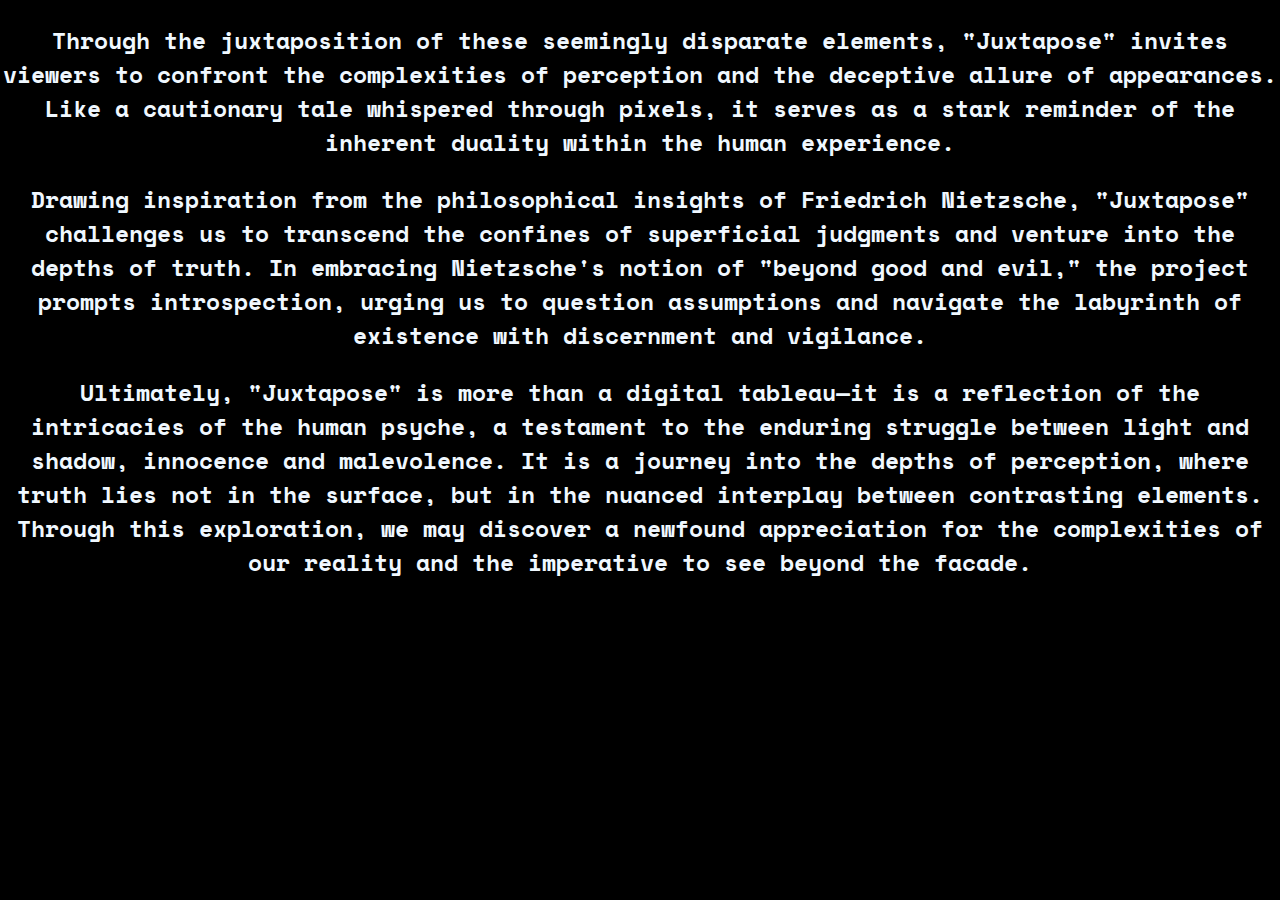
==== about.html @ 043c4c55 "added an html page  about.html" ====
<!DOCTYPE html>
<html lang="en">
<head>
    <meta charset="UTF-8">
    <meta http-equiv="X-UA-Compatible" content="IE=edge">
    <meta name="viewport" content="width=device-width, initial-scale=1.0">
    <title>Juxtapose</title>
        <link href="style.css" rel="stylesheet">
</head>
<body>
    <div id="about">
        <p >Through the juxtaposition of these seemingly disparate elements, "Juxtapose" invites viewers to confront the complexities of perception and the deceptive allure of appearances. Like a cautionary tale whispered through pixels, it serves as a stark reminder of the inherent duality within the human experience.</p>
        <p>Drawing inspiration from the philosophical insights of Friedrich Nietzsche, "Juxtapose" challenges us to transcend the confines of superficial judgments and venture into the depths of truth. In embracing Nietzsche's notion of "beyond good and evil," the project prompts introspection, urging us to question assumptions and navigate the labyrinth of existence with discernment and vigilance.</p>
        <p>  Ultimately, "Juxtapose" is more than a digital tableau—it is a reflection of the intricacies of the human psyche, a testament to the enduring struggle between light and shadow, innocence and malevolence. It is a journey into the depths of perception, where truth lies not in the surface, but in the nuanced interplay between contrasting elements. Through this exploration, we may discover a newfound appreciation for the complexities of our reality and the imperative to see beyond the facade.</p>
    </div>

</body>
</html>
---- style.css ----
@import url('https://fonts.googleapis.com/css2?family=Space+Mono:ital,wght@0,400;0,700;1,400;1,700&display=swap');


body{
    display:flex;
    background-color: black;
    background-repeat: repeat;
    background-size: 100%;
    font-size: 23px;
    font-family:Space Mono;
    font-weight: bold;
    color: aliceblue;
    margin :0;
    padding: 0;
    overflow: scroll;

}

#about{
    text-align: center;
    display: inline-block;
}
#my-spline{
    position: fixed;
    top: 50%;
    left: 50%;
    transform: translate(-50%, -50%);
        
}
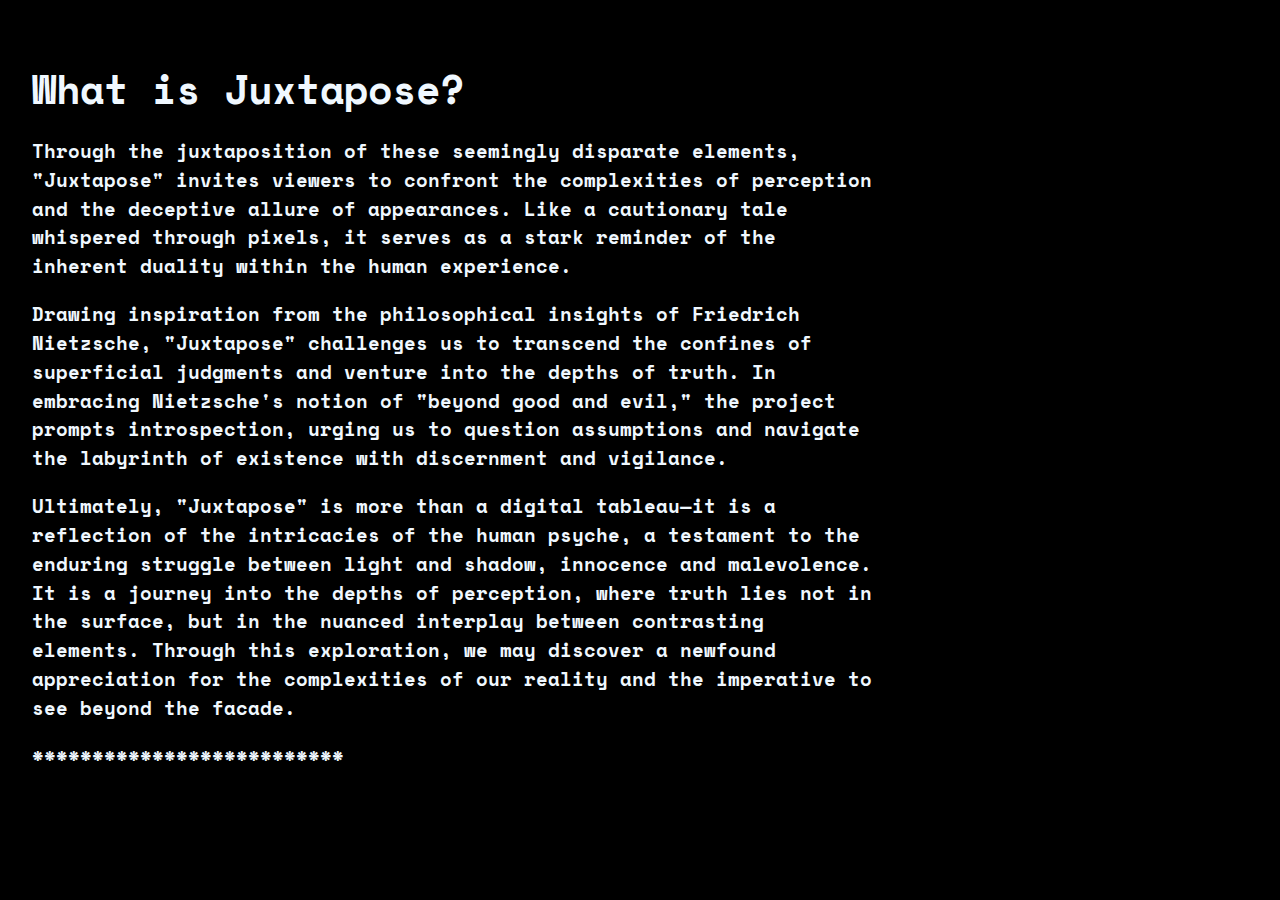
==== commit af4f31c3: "put about and overcome on two sides and added more info on them" ====
--- a/about.html
+++ b/about.html
@@ -8,12 +8,19 @@
         <link href="style.css" rel="stylesheet">
 </head>
 <body>
-    <div id="about">
-        <p >Through the juxtaposition of these seemingly disparate elements, "Juxtapose" invites viewers to confront the complexities of perception and the deceptive allure of appearances. Like a cautionary tale whispered through pixels, it serves as a stark reminder of the inherent duality within the human experience.</p>
-        <p>Drawing inspiration from the philosophical insights of Friedrich Nietzsche, "Juxtapose" challenges us to transcend the confines of superficial judgments and venture into the depths of truth. In embracing Nietzsche's notion of "beyond good and evil," the project prompts introspection, urging us to question assumptions and navigate the labyrinth of existence with discernment and vigilance.</p>
-        <p>  Ultimately, "Juxtapose" is more than a digital tableau—it is a reflection of the intricacies of the human psyche, a testament to the enduring struggle between light and shadow, innocence and malevolence. It is a journey into the depths of perception, where truth lies not in the surface, but in the nuanced interplay between contrasting elements. Through this exploration, we may discover a newfound appreciation for the complexities of our reality and the imperative to see beyond the facade.</p>
+    <div class = "container" id="about">
+        <div class = "text-container">
+            <h1> What is Juxtapose?</h1>
+            <p >Through the juxtaposition of these seemingly disparate elements, "Juxtapose" invites viewers to confront the complexities of perception and the deceptive allure of appearances. Like a cautionary tale whispered through pixels, it serves as a stark reminder of the inherent duality within the human experience.</p>
+            <p>Drawing inspiration from the philosophical insights of Friedrich Nietzsche, "Juxtapose" challenges us to transcend the confines of superficial judgments and venture into the depths of truth. In embracing Nietzsche's notion of "beyond good and evil," the project prompts introspection, urging us to question assumptions and navigate the labyrinth of existence with discernment and vigilance.</p>
+            <p>  Ultimately, "Juxtapose" is more than a digital tableau—it is a reflection of the intricacies of the human psyche, a testament to the enduring struggle between light and shadow, innocence and malevolence. It is a journey into the depths of perception, where truth lies not in the surface, but in the nuanced interplay between contrasting elements. Through this exploration, we may discover a newfound appreciation for the complexities of our reality and the imperative to see beyond the facade.</p>
+        <p>**************************</p>
     </div>
-
+    <div>
+        <iframe  class ="model-container" id="bunny" src='https://my.spline.design/untitled-77e197b75981c7e170a53446cd6f54da/' frameborder='0' width='400px' height='600px'></iframe>
+    
+    </div>
+</div>
 </body>
 </html>
 
--- a/style.css
+++ b/style.css
@@ -13,18 +13,114 @@
     margin :0;
     padding: 0;
     overflow: scroll;
+    min-height: 100vh;
 
 }
 
-#about{
-    text-align: center;
-    display: inline-block;
-}
+
 #my-spline{
     position: fixed;
-    top: 50%;
-    left: 50%;
-    transform: translate(-50%, -50%);
+    top: 0;
+    left:0;
+    width: 100%;
+    height: 100%;
         
 }
 
+.container {
+    display: flex;
+    align-items: flex-start;
+    justify-content: space-between;
+    height: 100vh;
+    padding: 2rem;
+    box-sizing: border-box;
+  }
+  
+  .text-container {
+    width: 70%;
+  }
+  
+  .text-container h1 {
+    font-size: 2.5rem;
+    margin-bottom: 1rem;
+  }
+  
+  .text-container p {
+    line-height: 1.5;
+    font-size: 1.2rem;
+  }
+  
+   #bunny{
+    position: absolute;
+    top: 0;
+    right: 0;
+    transform: translate(0, 0);
+    padding: 30px;
+  }
+
+  nav{
+    background-color: transparent;
+    box-shadow: 3px 3px 5px rgba(0,0,0,0.1);
+    z-index: 999;
+  }
+  
+  nav ul{
+    width:100%;
+    list-style: none;
+    display: flex;
+    justify-content: space-between;
+    align-items: center;
+  }
+
+  nav li{
+    height: 50px;
+
+  }
+  nav a{
+    height: 100%;
+    padding: 0 10px;
+    text-decoration: none;
+    display: flex;
+    align-items: center;
+    color: rgb(175, 200, 222);
+  }
+  nav a:hover{
+    background-color: rgba(128, 128, 128, 0.511);
+    backdrop-filter: blur(12px);
+    border-radius: 25px;
+  }
+
+  nav li:first-child{
+    margin-right:auto;
+
+  }
+
+  .overcome{
+    display: flex;
+    align-items: flex-start;
+    justify-content: space-between;
+    height: 100vh;
+    padding: 2rem;
+    box-sizing: border-box;
+  }
+  .overcome-text{
+    width: 70%;
+  }
+
+  .overcome-text h1{
+    font-size: 2.5rem;
+    margin-bottom: 1rem;
+  }
+
+  .overcome-text p {
+    line-height: 1.5;
+    font-size: 1.2rem;
+  }
+
+  .but-over{
+    position: fixed;
+    top: 0;
+    right: 0;
+  }
+
+  